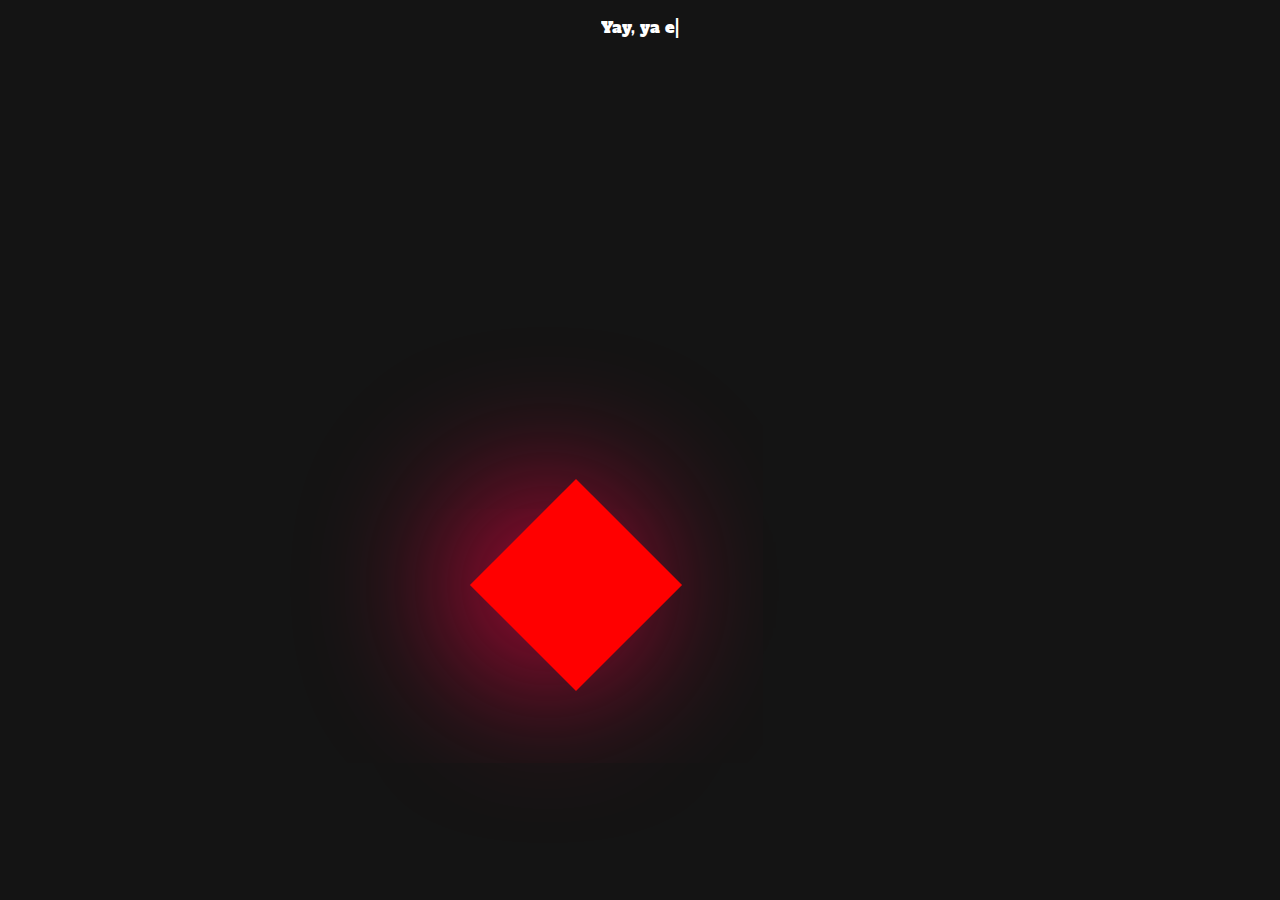
==== dia2.html @ e7c8c15c "s" ====
<!DOCTYPE html>
<html lang="en">
<head>
    <meta charset="UTF-8">
    <meta name="viewport" content="width=device-width, initial-scale=1.0">
    <title>Día1</title>
    <link rel="preconnect" href="https://fonts.googleapis.com">
    <link rel="preconnect" href="https://fonts.gstatic.com" crossorigin>
    <link href="https://fonts.googleapis.com/css2?family=Alfa+Slab+One&display=swap" rel="stylesheet">
    <link rel="stylesheet" href="css/style.css">
    <link rel="icon" href="img/icono.ico">
</head>
<body>
   <div class="contheart"> <div  class="heart"><a href="dia3.html">rawr</a></div> </div>
    <div class="container">
        <p class="palabra"><span class="typed2"></span></p>
        <script src="js/typed.js"></script>
        <script src="js/main2.js"></script>
    </div>

</body>
</html>
---- css/style.css ----
body {
    background-color: rgb(20, 20, 20);
}

.container {
    padding-left: 125px;
    padding-right: 125px;
    text-align: center;
    font-family: 'Alfa Slab One', cursive;
    color:white;
}
.contheart {
    position: absolute;
    top: 65%;
    left: 45%;
    transform: translate(-50%, -50%);
    animation: flotar 2s infinite alternate;
}
.heart {
    height: 150px;
    width: 150px;
    background-color: red;
    position: relative;
    transform: rotate(45deg);
    box-shadow: -20px 20px 150px  #f20044;
    animation: luz 6s infinite alternate;
}
a {
    top: 38px;
    left: 10px;
    font-size: 50px;
    color: rgb(255, 0, 0);
    position: relative;
    text-decoration: none;
    font-family: 'Alfa Slab One', cursive;

}

@keyframes flotar {
    0% {transform: translate(0);}
    50% {transform: translate(-3);}
    100% {transform: translate(-2%, 2%);}
}
@keyframes luz {
    from {    box-shadow: none;}
    to {    box-shadow: 0px 0px 150px  #f20044;}
}

img {
    position: absolute;
    top: 65%;
    left: 45%;
    transform: translate(-50%, -50%);
    animation: flotar 2s infinite alternate;
}
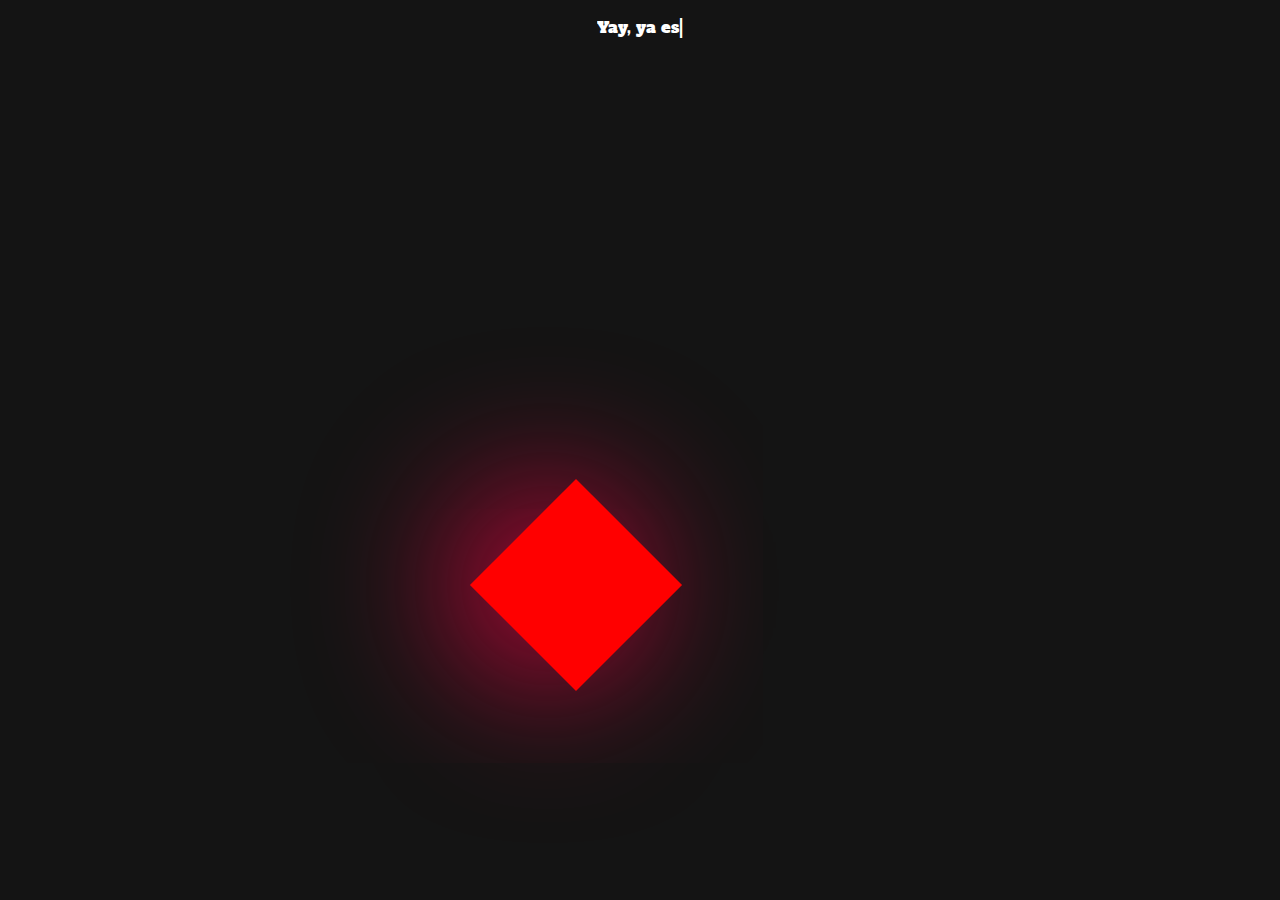
==== commit 3d42d2df: "das" ====
--- a/dia2.html
+++ b/dia2.html
@@ -3,7 +3,7 @@
 <head>
     <meta charset="UTF-8">
     <meta name="viewport" content="width=device-width, initial-scale=1.0">
-    <title>Día1</title>
+    <title>Día3</title>
     <link rel="preconnect" href="https://fonts.googleapis.com">
     <link rel="preconnect" href="https://fonts.gstatic.com" crossorigin>
     <link href="https://fonts.googleapis.com/css2?family=Alfa+Slab+One&display=swap" rel="stylesheet">
